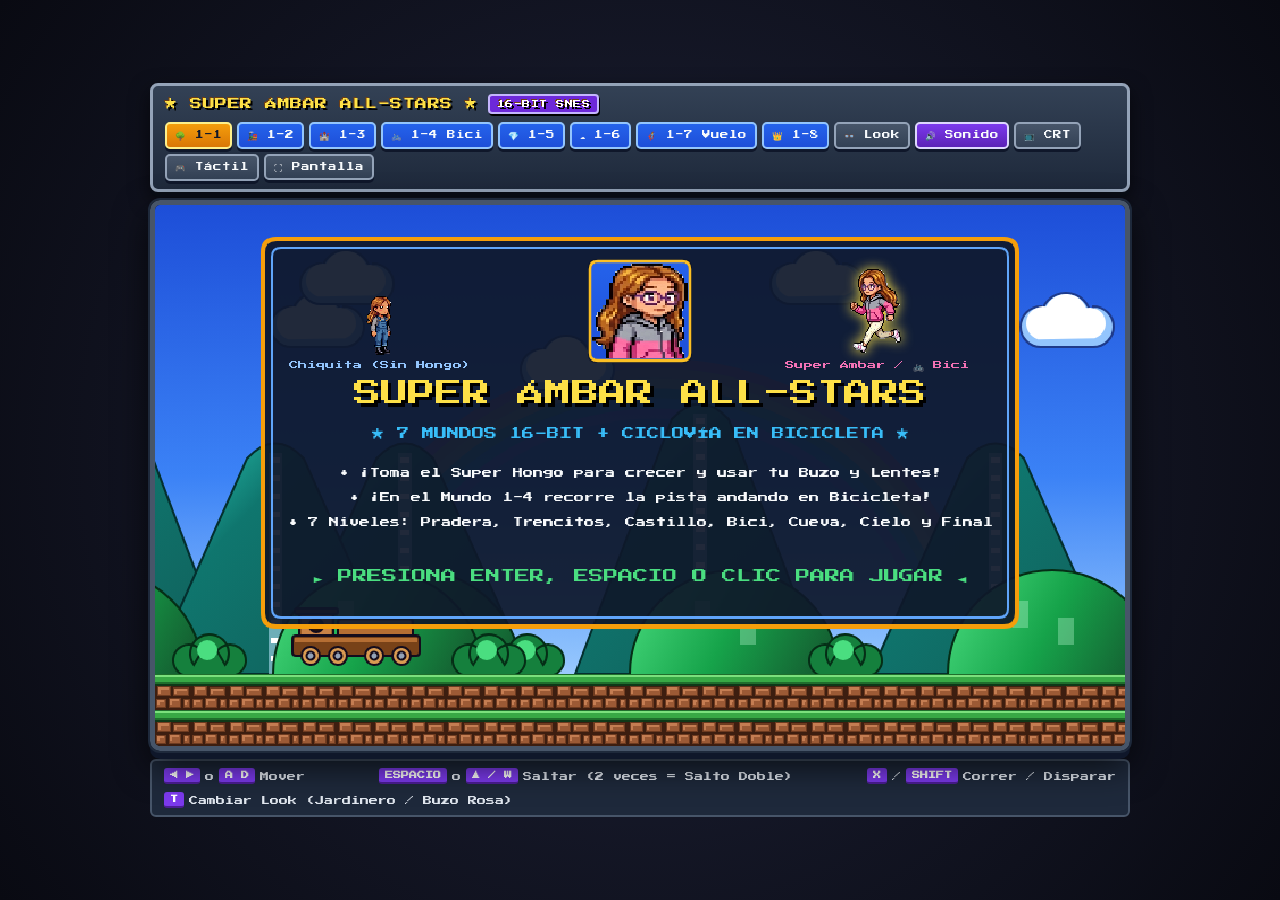
==== index.html @ 6b315549 "feat: agregar poster retro para Instagram y nuevo fondo de playa tropical para el nivel 1-4 de la bi" ====
<!DOCTYPE html>
<html lang="es">
<head>
  <meta charset="UTF-8" />
  <meta name="viewport" content="width=device-width, initial-scale=1.0, maximum-scale=1.0, user-scalable=no, viewport-fit=cover" />
  <meta name="mobile-web-app-capable" content="yes" />
  <meta name="apple-mobile-web-app-capable" content="yes" />
  <meta name="apple-mobile-web-app-status-bar-style" content="black-translucent" />
  <meta name="apple-mobile-web-app-title" content="Super Ámbar" />
  <meta name="theme-color" content="#0f101a" />
  <link rel="manifest" href="manifest.json" />
  <link rel="icon" type="image/png" href="assets/ambar_hoodie_0.png" />
  <link rel="apple-touch-icon" href="assets/ambar_hoodie_0.png" />
  <title>Super Ámbar All-Stars - 16-Bit SNES Edition</title>
  <link rel="stylesheet" href="css/style.css" />
</head>
<body>
  <div class="arcade-wrapper">
    <!-- Top Retro SNES Header -->
    <header class="arcade-header">
      <div class="brand-title">
        <span>★ SUPER ÁMBAR ALL-STARS ★</span>
        <span class="brand-badge">16-BIT SNES</span>
      </div>

      <div class="toolbar-buttons">
        <button class="retro-btn level-btn current-level" onclick="window.game && window.game.selectLevel(0)">
          🌳 1-1
        </button>
        <button class="retro-btn level-btn" onclick="window.game && window.game.selectLevel(1)">
          🚂 1-2
        </button>
        <button class="retro-btn level-btn" onclick="window.game && window.game.selectLevel(2)">
          🏰 1-3
        </button>
        <button class="retro-btn level-btn" onclick="window.game && window.game.selectLevel(3)" title="¡Nivel en Bicicleta por la Playa al Atardecer!">
          🚲 1-4 Bici
        </button>
        <button class="retro-btn level-btn" onclick="window.game && window.game.selectLevel(4)">
          💎 1-5
        </button>
        <button class="retro-btn level-btn" onclick="window.game && window.game.selectLevel(5)">
          ☁️ 1-6
        </button>
        <button class="retro-btn level-btn" onclick="window.game && window.game.selectLevel(6)" title="¡Nivel Volando como Superman!">
          🦸‍♀️ 1-7 Vuelo
        </button>
        <button class="retro-btn level-btn" onclick="window.game && window.game.selectLevel(7)">
          👑 1-8
        </button>
        <button class="retro-btn" onclick="window.game && window.game.cycleAmbarPowerUp()" title="Cambiar el look de Ámbar (Tecla T)">
          👓 Look
        </button>
        <button class="retro-btn active" id="btnAudio" onclick="toggleAudioBtn()">
          🔊 Sonido
        </button>
        <button class="retro-btn" id="btnCrt" onclick="toggleCrtBtn()">
          📺 CRT
        </button>
        <button class="retro-btn" id="btnTouch" onclick="toggleTouchBtn()">
          🎮 Táctil
        </button>
        <button class="retro-btn" id="btnFullscreen" onclick="toggleFullscreenBtn()" title="Pantalla Completa para Celular o PC">
          ⛶ Pantalla
        </button>
      </div>
    </header>

    <!-- Main Game Screen -->
    <main class="screen-bezel" id="screenBezel">
      <canvas id="gameCanvas" width="854" height="480"></canvas>
      <div class="crt-overlay" id="crtOverlay"></div>
    </main>

    <!-- Mobile / On-Screen Touch Gamepad (overlays in landscape, sits below screen in portrait!) -->
    <div class="touch-controls" id="touchControls">
      <div class="touch-dpad" id="touchDpad">
        <button class="touch-btn" id="touchLeft" aria-label="Izquierda">◀</button>
        <button class="touch-btn" id="touchRight" aria-label="Derecha">▶</button>
      </div>
      <div class="touch-actions">
        <button class="touch-btn action-magic" id="touchMagic" aria-label="Magia / Correr">
          <span>★</span>
          <small>TURBO</small>
        </button>
        <button class="touch-btn action-jump" id="touchJump" aria-label="Saltar">
          <span>▲</span>
          <small>SALTO</small>
        </button>
      </div>
    </div>

    <!-- Controls Help Bar -->
    <footer class="controls-bar">
      <div class="control-hint">
        <span class="key-badge">◀ ▶</span> o <span class="key-badge">A D</span> Mover
      </div>
      <div class="control-hint">
        <span class="key-badge">ESPACIO</span> o <span class="key-badge">▲ / W</span> Saltar (2 veces = Salto Doble)
      </div>
      <div class="control-hint">
        <span class="key-badge">X</span> / <span class="key-badge">SHIFT</span> Correr / Disparar
      </div>
      <div class="control-hint">
        <span class="key-badge">T</span> Cambiar Look (Jardinero / Buzo Rosa)
      </div>
    </footer>
  </div>

  <script src="js/audio.js"></script>
  <script src="js/sprite_assets.js"></script>
  <script src="js/sprites.js"></script>
  <script src="js/levels.js"></script>
  <script src="js/game.js"></script>
  <script>
    function toggleAudioBtn() {
      const muted = window.retroAudio.toggleMute();
      const btn = document.getElementById('btnAudio');
      btn.textContent = muted ? '🔇 Mudo' : '🔊 Sonido';
      btn.classList.toggle('active', !muted);
    }

    function toggleCrtBtn() {
      const overlay = document.getElementById('crtOverlay');
      const btn = document.getElementById('btnCrt');
      overlay.classList.toggle('enabled');
      btn.classList.toggle('active', overlay.classList.contains('enabled'));
    }

    function toggleTouchBtn(forceState) {
      const tc = document.getElementById('touchControls');
      const btn = document.getElementById('btnTouch');
      if (typeof forceState === 'boolean') {
        tc.classList.toggle('visible', forceState);
      } else {
        tc.classList.toggle('visible');
      }
      btn.classList.toggle('active', tc.classList.contains('visible'));
    }

    async function toggleFullscreenBtn() {
      const wrapper = document.documentElement;
      try {
        if (!document.fullscreenElement) {
          await wrapper.requestFullscreen();
          if (screen.orientation && screen.orientation.lock) {
            screen.orientation.lock('landscape').catch(() => {});
          }
        } else {
          await document.exitFullscreen();
        }
      } catch (e) {}
    }

    // Automatically activate touch gamepad on mobile phones & tablets!
    window.addEventListener('DOMContentLoaded', () => {
      const isTouchDevice = ('ontouchstart' in window) || (navigator.maxTouchPoints > 0) || window.matchMedia('(pointer: coarse)').matches;
      if (isTouchDevice) {
        toggleTouchBtn(true);
      }
    });
  </script>
</body>
</html>
---- css/style.css ----
@import url('https://fonts.googleapis.com/css2?family=Press+Start+2P&display=swap');

:root {
  --snes-bg-dark: #0f101a;
  --snes-purple: #5c4b99;
  --snes-lavender: #9d8df1;
  --snes-grey: #cbd5e1;
  --snes-gold: #f59e0b;
  --font-retro: 'Press Start 2P', 'Courier New', Courier, monospace;
}

* {
  box-sizing: border-box;
  margin: 0;
  padding: 0;
  user-select: none;
  -webkit-user-select: none;
  -webkit-touch-callout: none;
}

html, body {
  width: 100%;
  height: 100%;
  overscroll-behavior: none;
  touch-action: manipulation;
}

body {
  background: radial-gradient(circle at center, #1e2238 0%, #090a12 100%);
  color: #f8fafc;
  font-family: var(--font-retro);
  min-height: 100vh;
  min-height: 100dvh;
  display: flex;
  flex-direction: column;
  align-items: center;
  justify-content: center;
  overflow: hidden;
  padding: 8px;
}

.arcade-wrapper {
  position: relative;
  z-index: 1;
  width: 100%;
  max-width: 980px;
  display: flex;
  flex-direction: column;
  align-items: center;
  gap: 8px;
}

/* SNES All-Stars Header Bar */
.arcade-header {
  width: 100%;
  display: flex;
  align-items: center;
  justify-content: space-between;
  background: linear-gradient(180deg, #334155 0%, #1e293b 100%);
  padding: 8px 12px;
  border: 3px solid #94a3b8;
  border-radius: 8px;
  box-shadow: 0 5px 0 #090d16, 0 8px 20px rgba(0, 0, 0, 0.6);
  flex-wrap: wrap;
  gap: 8px;
}

.brand-title {
  display: flex;
  align-items: center;
  gap: 10px;
  font-size: 12px;
  color: #fde047;
  text-shadow: 2px 2px 0 #000, -1px -1px 0 #713f12;
  letter-spacing: 0.5px;
}

.brand-badge {
  background: #6d28d9;
  color: #fff;
  font-size: 8px;
  padding: 4px 7px;
  border-radius: 4px;
  border: 2px solid #c4b5fd;
  box-shadow: 1px 2px 0 #000;
}

.toolbar-buttons {
  display: flex;
  align-items: center;
  gap: 5px;
  flex-wrap: wrap;
}

.retro-btn {
  font-family: var(--font-retro);
  font-size: 8.5px;
  padding: 6px 8px;
  background: linear-gradient(180deg, #475569 0%, #334155 100%);
  color: #f8fafc;
  border: 2px solid #94a3b8;
  border-radius: 5px;
  cursor: pointer;
  box-shadow: 0 3px 0 #0f172a;
  transition: transform 0.08s, filter 0.15s;
  display: inline-flex;
  align-items: center;
  gap: 4px;
}

.retro-btn:hover {
  filter: brightness(1.15);
  transform: translateY(-1px);
}

.retro-btn:active {
  transform: translateY(2px);
  box-shadow: 0 1px 0 #0f172a;
}

.retro-btn.active {
  background: linear-gradient(180deg, #7c3aed 0%, #5b21b6 100%);
  border-color: #ddd6fe;
}

.retro-btn.level-btn {
  background: linear-gradient(180deg, #2563eb 0%, #1d4ed8 100%);
  border-color: #93c5fd;
}

.retro-btn.level-btn.current-level {
  background: linear-gradient(180deg, #f59e0b 0%, #d97706 100%);
  border-color: #fef08a;
  color: #0f172a;
}

/* Main SNES TV Bezel */
.screen-bezel {
  position: relative;
  width: 100%;
  aspect-ratio: 16 / 9;
  max-height: calc(100dvh - 135px);
  background: #000;
  border: 5px solid #475569;
  outline: 2px solid #1e293b;
  border-radius: 10px;
  box-shadow:
    inset 0 0 18px rgba(0, 0, 0, 0.9),
    0 8px 0 #0f172a,
    0 14px 35px rgba(0, 0, 0, 0.75);
  overflow: hidden;
  display: flex;
  align-items: center;
  justify-content: center;
}

#gameCanvas {
  width: 100%;
  height: 100%;
  display: block;
  image-rendering: pixelated;
  image-rendering: crisp-edges;
}

/* Optional CRT Scanlines Overlay */
.crt-overlay {
  position: absolute;
  inset: 0;
  pointer-events: none;
  background:
    linear-gradient(
      rgba(18, 16, 16, 0) 50%, 
      rgba(0, 0, 0, 0.22) 50%
    ),
    radial-gradient(
      circle at center,
      transparent 68%,
      rgba(0, 0, 0, 0.4) 100%
    );
  background-size: 100% 4px, 100% 100%;
  z-index: 5;
  opacity: 0;
  transition: opacity 0.25s;
}

.crt-overlay.enabled {
  opacity: 1;
}

/* Bottom Controls Info Bar */
.controls-bar {
  width: 100%;
  display: flex;
  align-items: center;
  justify-content: space-between;
  background: #1e293b;
  border: 2px solid #475569;
  border-radius: 6px;
  padding: 7px 12px;
  font-size: 9px;
  color: #e2e8f0;
  flex-wrap: wrap;
  gap: 8px;
}

.control-hint {
  display: inline-flex;
  align-items: center;
  gap: 5px;
}

.key-badge {
  background: #7c3aed;
  color: #fff;
  padding: 3px 6px;
  border-radius: 3px;
  border-bottom: 2px solid #4c1d95;
  font-weight: bold;
  font-size: 8px;
}

/* Ergonomic On-Screen Touch Gamepad */
.touch-controls {
  position: absolute;
  bottom: 52px;
  left: 18px;
  right: 18px;
  display: none;
  justify-content: space-between;
  align-items: flex-end;
  pointer-events: none;
  z-index: 20;
}

.touch-controls.visible {
  display: flex;
}

.touch-dpad, .touch-actions {
  display: flex;
  gap: 14px;
  pointer-events: auto;
  touch-action: none;
}

.touch-btn {
  width: 64px;
  height: 64px;
  border-radius: 50%;
  background: rgba(30, 41, 59, 0.78);
  border: 3px solid #cbd5e1;
  color: #fff;
  font-family: var(--font-retro);
  font-size: 16px;
  display: flex;
  flex-direction: column;
  align-items: center;
  justify-content: center;
  gap: 2px;
  box-shadow: 0 5px 0 rgba(15, 23, 42, 0.9), 0 6px 14px rgba(0, 0, 0, 0.6);
  cursor: pointer;
  touch-action: none;
}

.touch-btn small {
  font-size: 6px;
  letter-spacing: 0.3px;
  opacity: 0.9;
}

.touch-btn:active, .touch-btn.pressed {
  background: rgba(250, 204, 21, 0.92);
  border-color: #ffffff;
  color: #0f172a;
  transform: translateY(2px) scale(0.95);
}

.touch-btn.action-jump {
  width: 72px;
  height: 72px;
  background: rgba(37, 99, 235, 0.82);
  border-color: #93c5fd;
}

.touch-btn.action-magic {
  width: 64px;
  height: 64px;
  background: rgba(219, 39, 119, 0.82);
  border-color: #f9a8d4;
}

/* Mobile Portrait Mode: Dock Gamepad below the TV Screen (Handheld Console Layout!) */
@media (max-width: 768px) and (orientation: portrait) {
  body {
    justify-content: flex-start;
    padding: 6px;
  }
  .brand-title {
    font-size: 10px;
  }
  .controls-bar {
    display: none;
  }
  .touch-controls {
    position: static;
    display: flex;
    width: 100%;
    margin-top: 12px;
    padding: 14px 18px;
    background: linear-gradient(180deg, #1e293b 0%, #0f172a 100%);
    border: 3px solid #475569;
    border-radius: 14px;
    box-shadow: 0 6px 0 #090d16;
  }
}

/* Mobile Landscape Mode: Maximize Game Screen & Float Translucent Controls */
@media (max-height: 540px) and (orientation: landscape) {
  body {
    padding: 3px 6px;
  }
  .arcade-wrapper {
    gap: 4px;
    max-width: 100%;
  }
  .arcade-header {
    padding: 4px 8px;
    gap: 4px;
  }
  .brand-title {
    font-size: 9px;
  }
  .retro-btn {
    font-size: 7.5px;
    padding: 4px 6px;
  }
  .screen-bezel {
    max-height: calc(100dvh - 46px);
    border-width: 3px;
  }
  .controls-bar {
    display: none;
  }
  .touch-controls {
    display: flex;
    bottom: 12px;
    left: 16px;
    right: 16px;
  }
}
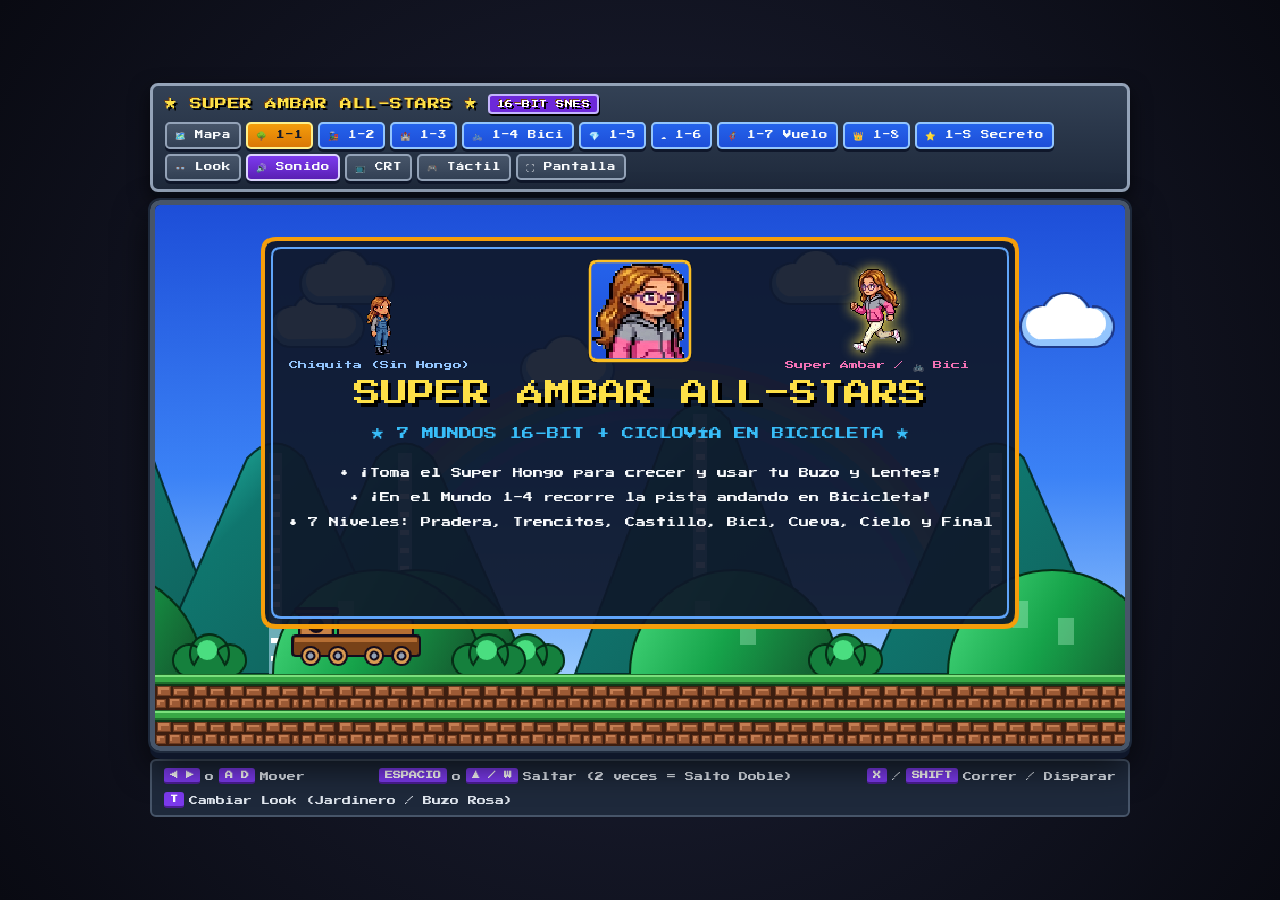
==== commit bb7136e2: "feat: implementar Mapa del Mundo interactivo Overworld (16-bit SNES) y Nivel Secreto 1-S con Salidas" ====
--- a/index.html
+++ b/index.html
@@ -24,6 +24,9 @@
       </div>
 
       <div class="toolbar-buttons">
+        <button class="retro-btn" id="btnMap" onclick="window.game && window.game.enterMapScreen()" title="Ver Mapa del Mundo (Overworld Map)">
+          🗺️ Mapa
+        </button>
         <button class="retro-btn level-btn current-level" onclick="window.game && window.game.selectLevel(0)">
           🌳 1-1
         </button>
@@ -47,6 +50,9 @@
         </button>
         <button class="retro-btn level-btn" onclick="window.game && window.game.selectLevel(7)">
           👑 1-8
+        </button>
+        <button class="retro-btn level-btn" onclick="window.game && window.game.selectLevel(8)" title="¡Nivel Secreto Desbloqueable: La Vía Láctea Estelar!">
+          ⭐ 1-S Secreto
         </button>
         <button class="retro-btn" onclick="window.game && window.game.cycleAmbarPowerUp()" title="Cambiar el look de Ámbar (Tecla T)">
           👓 Look
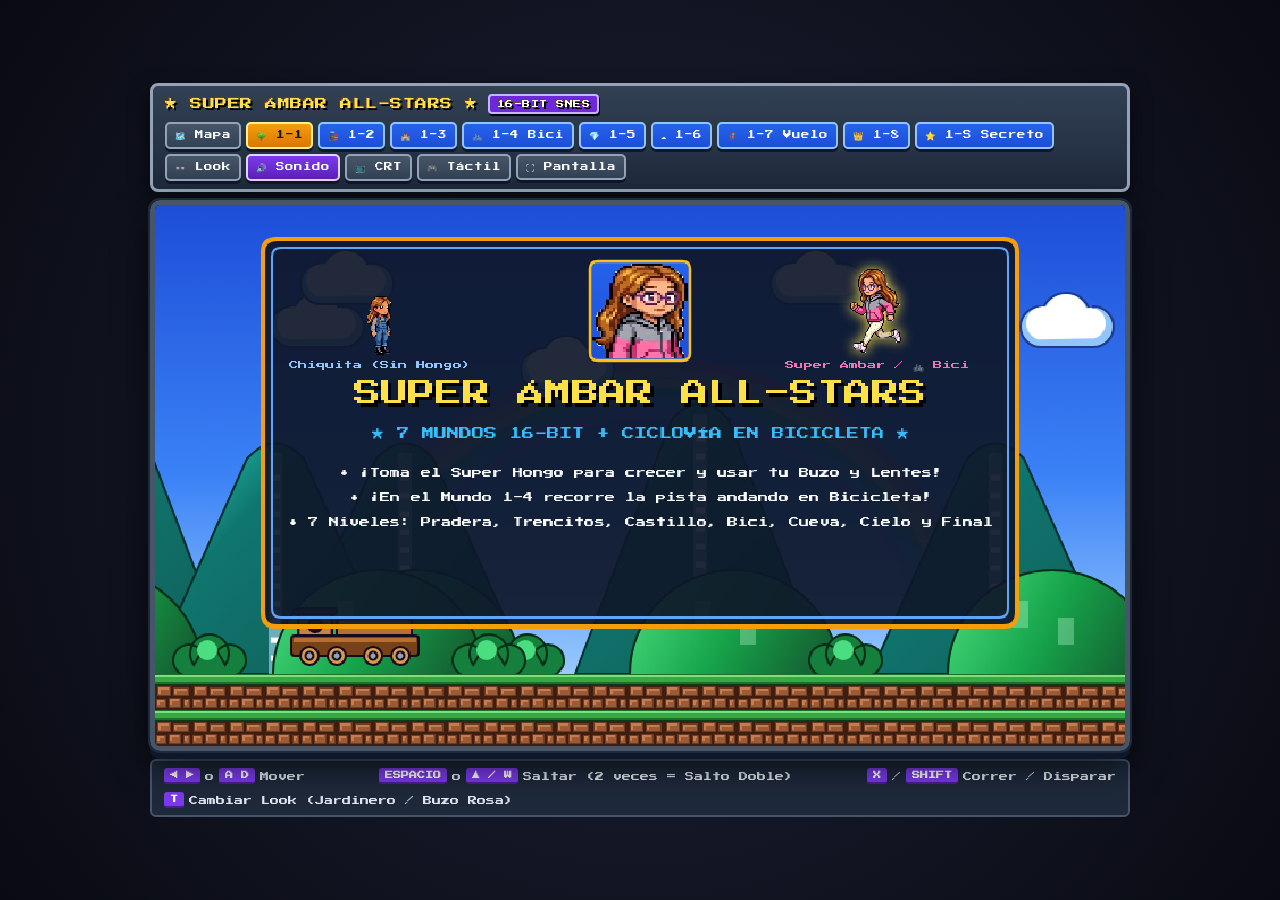
==== commit 24f62ede: "feat: agregar D-Pad con subir y bajar en movil y redisenar los 9 temas de niveles unicos" ====
--- a/index.html
+++ b/index.html
@@ -81,8 +81,11 @@
     <!-- Mobile / On-Screen Touch Gamepad (overlays in landscape, sits below screen in portrait!) -->
     <div class="touch-controls" id="touchControls">
       <div class="touch-dpad" id="touchDpad">
-        <button class="touch-btn" id="touchLeft" aria-label="Izquierda">◀</button>
-        <button class="touch-btn" id="touchRight" aria-label="Derecha">▶</button>
+        <button class="touch-btn dpad-up" id="touchUp" aria-label="Subir">▲</button>
+        <button class="touch-btn dpad-left" id="touchLeft" aria-label="Izquierda">◀</button>
+        <div class="dpad-center" aria-hidden="true">★</div>
+        <button class="touch-btn dpad-right" id="touchRight" aria-label="Derecha">▶</button>
+        <button class="touch-btn dpad-down" id="touchDown" aria-label="Bajar">▼</button>
       </div>
       <div class="touch-actions">
         <button class="touch-btn action-magic" id="touchMagic" aria-label="Magia / Correr">
--- a/css/style.css
+++ b/css/style.css
@@ -236,11 +236,70 @@
   display: flex;
 }
 
-.touch-dpad, .touch-actions {
+.touch-dpad {
+  display: grid;
+  grid-template-columns: repeat(3, 50px);
+  grid-template-rows: repeat(3, 50px);
+  gap: 3px;
+  pointer-events: auto;
+  touch-action: none;
+  user-select: none;
+}
+
+.touch-dpad .touch-btn {
+  width: 50px;
+  height: 50px;
+  border-radius: 8px;
+  font-size: 18px;
+  padding: 0;
+  box-shadow: 0 4px 0 rgba(15, 23, 42, 0.9), 0 5px 12px rgba(0, 0, 0, 0.6);
+}
+
+.touch-dpad .dpad-up {
+  grid-column: 2;
+  grid-row: 1;
+  border-radius: 12px 12px 4px 4px;
+}
+
+.touch-dpad .dpad-left {
+  grid-column: 1;
+  grid-row: 2;
+  border-radius: 12px 4px 4px 12px;
+}
+
+.touch-dpad .dpad-center {
+  grid-column: 2;
+  grid-row: 2;
+  background: rgba(15, 23, 42, 0.85);
+  border: 2px solid #334155;
+  border-radius: 4px;
+  display: flex;
+  align-items: center;
+  justify-content: center;
+  color: #facc15;
+  font-size: 13px;
+  pointer-events: none;
+  box-shadow: inset 0 2px 4px rgba(0, 0, 0, 0.6);
+}
+
+.touch-dpad .dpad-right {
+  grid-column: 3;
+  grid-row: 2;
+  border-radius: 4px 12px 12px 4px;
+}
+
+.touch-dpad .dpad-down {
+  grid-column: 2;
+  grid-row: 3;
+  border-radius: 4px 4px 12px 12px;
+}
+
+.touch-actions {
   display: flex;
   gap: 14px;
   pointer-events: auto;
   touch-action: none;
+  align-self: flex-end;
 }
 
 .touch-btn {
@@ -347,4 +406,13 @@
     left: 16px;
     right: 16px;
   }
-}
+  .touch-dpad {
+    grid-template-columns: repeat(3, 44px);
+    grid-template-rows: repeat(3, 44px);
+  }
+  .touch-dpad .touch-btn {
+    width: 44px;
+    height: 44px;
+    font-size: 15px;
+  }
+}
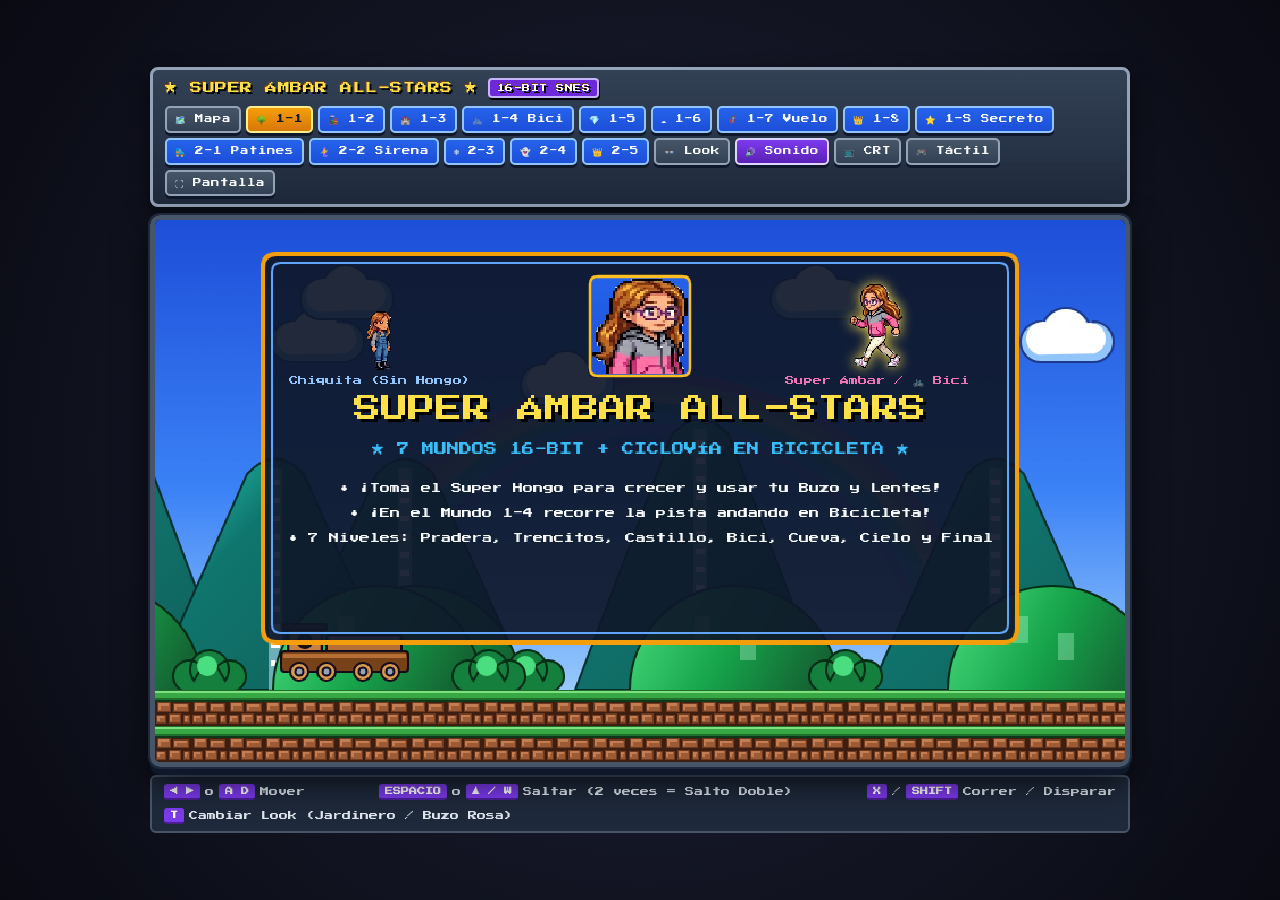
==== commit b6ea4092: "feat: Agregar Mundo 2 completo con Ámbar Sirena y Patines, Overworld Map interactivo y soporte móvil" ====
--- a/index.html
+++ b/index.html
@@ -53,6 +53,21 @@
         </button>
         <button class="retro-btn level-btn" onclick="window.game && window.game.selectLevel(8)" title="¡Nivel Secreto Desbloqueable: La Vía Láctea Estelar!">
           ⭐ 1-S Secreto
+        </button>
+        <button class="retro-btn level-btn" onclick="window.game && window.game.selectLevel(9)" title="¡Mundo 2-1: En Patines por el Parque Costero!">
+          🛼 2-1 Patines
+        </button>
+        <button class="retro-btn level-btn" onclick="window.game && window.game.selectLevel(10)" title="¡Mundo 2-2: Ámbar Sirena en el Arrecife de Coral!">
+          🧜‍♀️ 2-2 Sirena
+        </button>
+        <button class="retro-btn level-btn" onclick="window.game && window.game.selectLevel(11)" title="¡Mundo 2-3: Valle Glacial y Nieve!">
+          ❄️ 2-3
+        </button>
+        <button class="retro-btn level-btn" onclick="window.game && window.game.selectLevel(12)" title="¡Mundo 2-4: Mansión Encantada de los Boos!">
+          👻 2-4
+        </button>
+        <button class="retro-btn level-btn" onclick="window.game && window.game.selectLevel(13)" title="¡Mundo 2-5: Fortaleza Glacial del Rey Escarcha!">
+          👑 2-5
         </button>
         <button class="retro-btn" onclick="window.game && window.game.cycleAmbarPowerUp()" title="Cambiar el look de Ámbar (Tecla T)">
           👓 Look
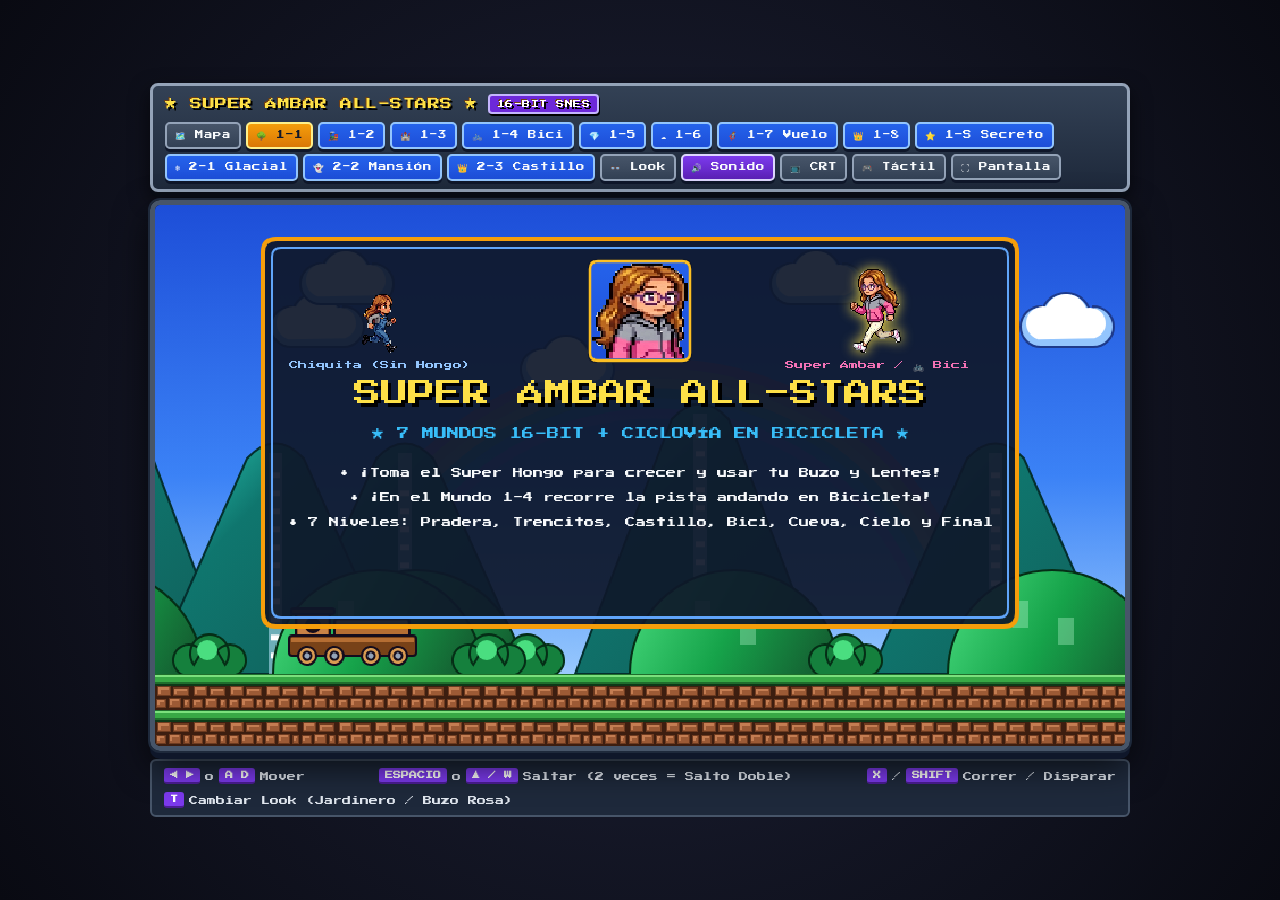
==== commit 948f5dc0: "feat: Rediseño completo del mapa overworld 16-bit SNES, mejora de fondos, Boos auténticos y eliminac" ====
--- a/index.html
+++ b/index.html
@@ -54,20 +54,14 @@
         <button class="retro-btn level-btn" onclick="window.game && window.game.selectLevel(8)" title="¡Nivel Secreto Desbloqueable: La Vía Láctea Estelar!">
           ⭐ 1-S Secreto
         </button>
-        <button class="retro-btn level-btn" onclick="window.game && window.game.selectLevel(9)" title="¡Mundo 2-1: En Patines por el Parque Costero!">
-          🛼 2-1 Patines
+        <button class="retro-btn level-btn" onclick="window.game && window.game.selectLevel(9)" title="¡Mundo 2-1: Valle Glacial y Bosque Nevado!">
+          ❄️ 2-1 Glacial
         </button>
-        <button class="retro-btn level-btn" onclick="window.game && window.game.selectLevel(10)" title="¡Mundo 2-2: Ámbar Sirena en el Arrecife de Coral!">
-          🧜‍♀️ 2-2 Sirena
+        <button class="retro-btn level-btn" onclick="window.game && window.game.selectLevel(10)" title="¡Mundo 2-2: Mansión Encantada de los Boos!">
+          👻 2-2 Mansión
         </button>
-        <button class="retro-btn level-btn" onclick="window.game && window.game.selectLevel(11)" title="¡Mundo 2-3: Valle Glacial y Nieve!">
-          ❄️ 2-3
-        </button>
-        <button class="retro-btn level-btn" onclick="window.game && window.game.selectLevel(12)" title="¡Mundo 2-4: Mansión Encantada de los Boos!">
-          👻 2-4
-        </button>
-        <button class="retro-btn level-btn" onclick="window.game && window.game.selectLevel(13)" title="¡Mundo 2-5: Fortaleza Glacial del Rey Escarcha!">
-          👑 2-5
+        <button class="retro-btn level-btn" onclick="window.game && window.game.selectLevel(11)" title="¡Mundo 2-3: Fortaleza Glacial del Rey Escarcha!">
+          👑 2-3 Castillo
         </button>
         <button class="retro-btn" onclick="window.game && window.game.cycleAmbarPowerUp()" title="Cambiar el look de Ámbar (Tecla T)">
           👓 Look
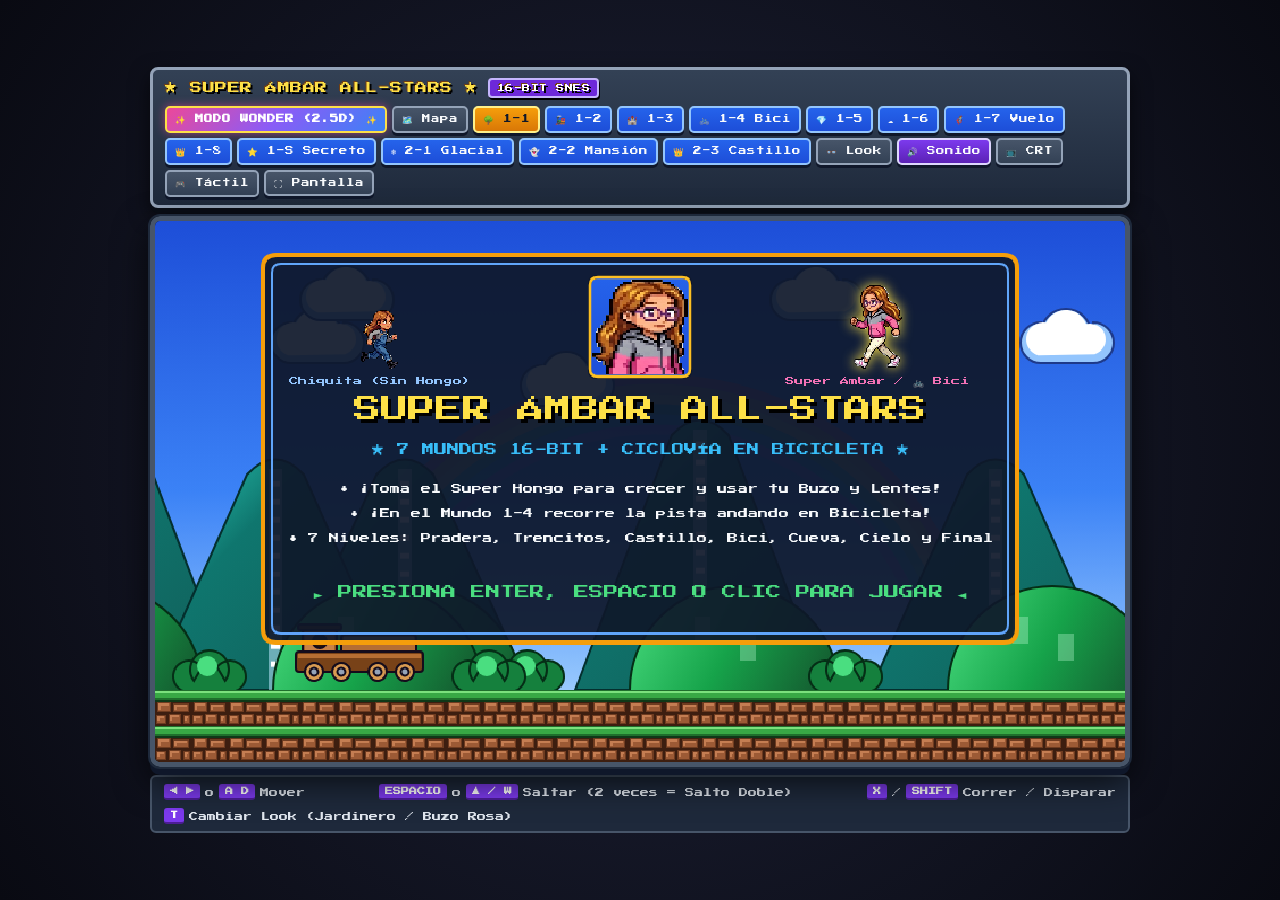
==== commit 5dd561c0: "feat: Inicializar proyecto 2.5D en Godot Engine con exportacion Web HTML5 (Modo Wonder)" ====
--- a/index.html
+++ b/index.html
@@ -24,6 +24,9 @@
       </div>
 
       <div class="toolbar-buttons">
+        <a href="wonder/index.html" class="retro-btn" style="background: linear-gradient(135deg, #ec4899, #8b5cf6, #3b82f6); color: #fff; font-weight: bold; border-color: #fde047; box-shadow: 0 0 10px rgba(236, 72, 153, 0.6); text-decoration: none;" title="¡Probar la nueva versión 2.5D moderna hecha en Godot!">
+          ✨ MODO WONDER (2.5D) ✨
+        </a>
         <button class="retro-btn" id="btnMap" onclick="window.game && window.game.enterMapScreen()" title="Ver Mapa del Mundo (Overworld Map)">
           🗺️ Mapa
         </button>
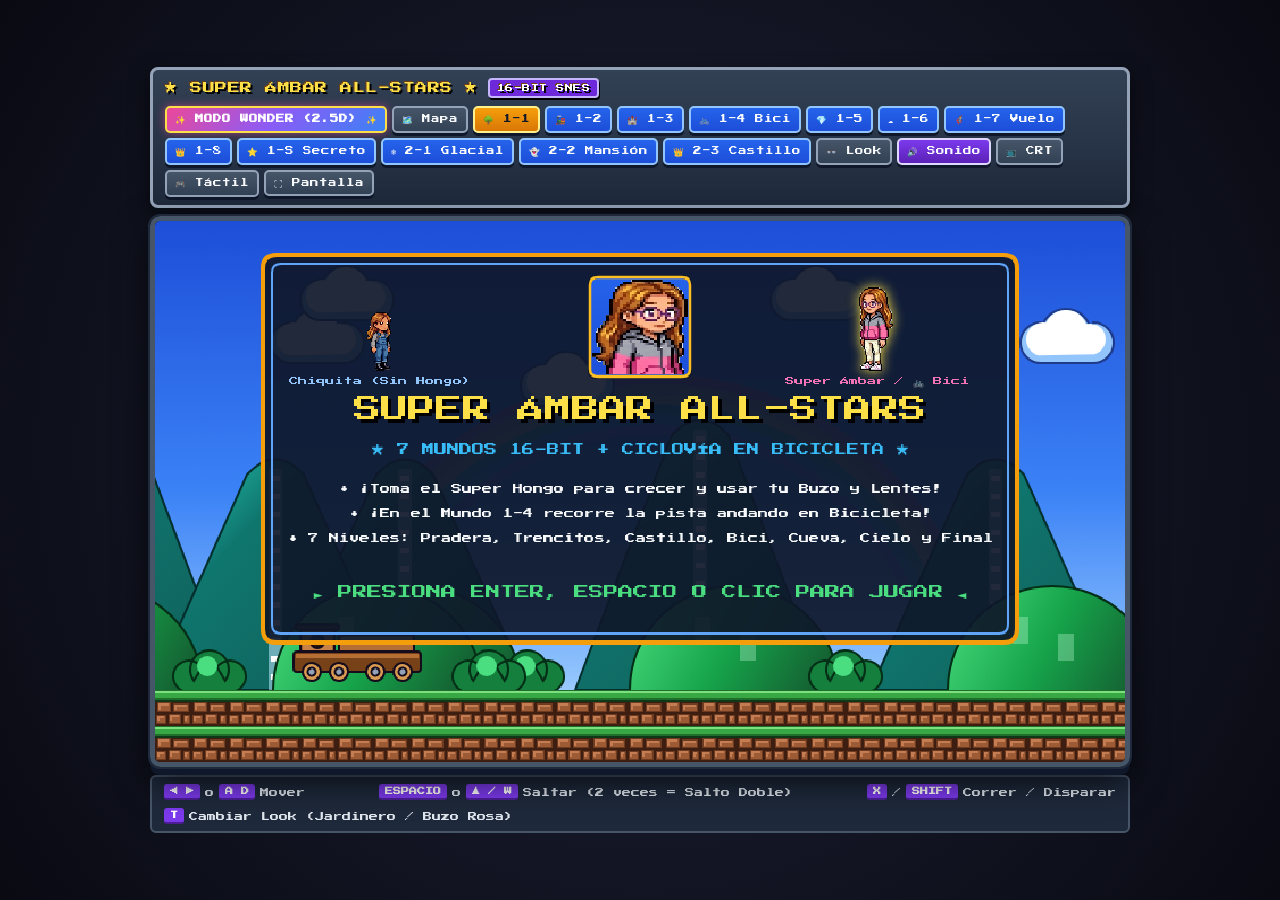
==== commit ca957542: "Fix dark screen in Wonder 2.5D web mode: base path resolution, trailing slash routing, procedural sk" ====
--- a/index.html
+++ b/index.html
@@ -24,7 +24,7 @@
       </div>
 
       <div class="toolbar-buttons">
-        <a href="wonder/index.html" class="retro-btn" style="background: linear-gradient(135deg, #ec4899, #8b5cf6, #3b82f6); color: #fff; font-weight: bold; border-color: #fde047; box-shadow: 0 0 10px rgba(236, 72, 153, 0.6); text-decoration: none;" title="¡Probar la nueva versión 2.5D moderna hecha en Godot!">
+        <a href="wonder/" class="retro-btn" style="background: linear-gradient(135deg, #ec4899, #8b5cf6, #3b82f6); color: #fff; font-weight: bold; border-color: #fde047; box-shadow: 0 0 10px rgba(236, 72, 153, 0.6); text-decoration: none;" title="¡Probar la nueva versión 2.5D moderna hecha en Godot!">
           ✨ MODO WONDER (2.5D) ✨
         </a>
         <button class="retro-btn" id="btnMap" onclick="window.game && window.game.enterMapScreen()" title="Ver Mapa del Mundo (Overworld Map)">
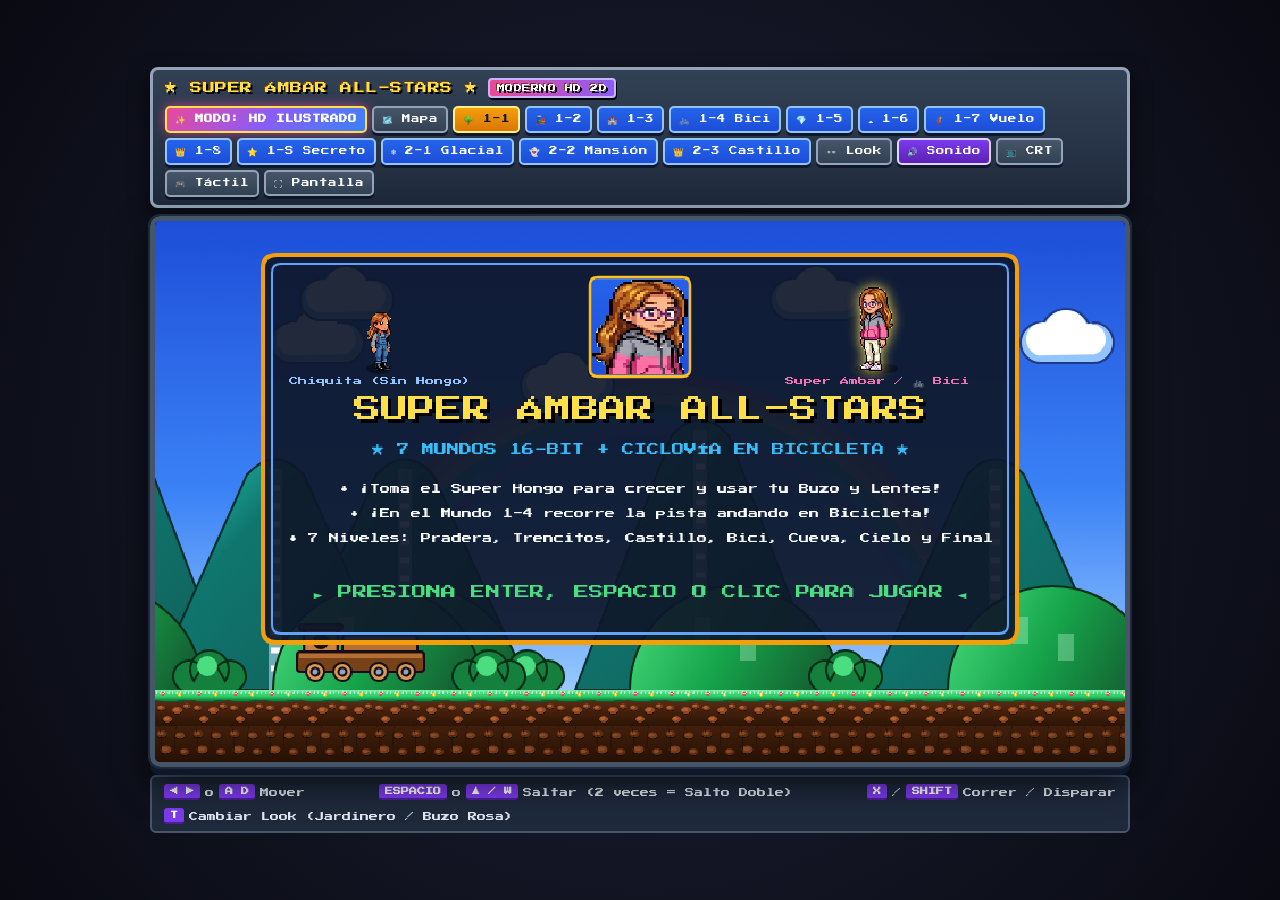
==== commit d62ada59: "Add Modern 2D HD engine: high-resolution beveled tiles, dynamic 2D lighting, weather particle system" ====
--- a/index.html
+++ b/index.html
@@ -24,9 +24,9 @@
       </div>
 
       <div class="toolbar-buttons">
-        <a href="wonder/" class="retro-btn" style="background: linear-gradient(135deg, #ec4899, #8b5cf6, #3b82f6); color: #fff; font-weight: bold; border-color: #fde047; box-shadow: 0 0 10px rgba(236, 72, 153, 0.6); text-decoration: none;" title="¡Probar la nueva versión 2.5D moderna hecha en Godot!">
-          ✨ MODO WONDER (2.5D) ✨
-        </a>
+        <button class="retro-btn" id="btnHdToggle" onclick="window.ModernHD && window.ModernHD.toggle()" style="background: linear-gradient(135deg, #ec4899, #8b5cf6, #3b82f6); color: #fff; font-weight: bold; border-color: #fde047; box-shadow: 0 0 10px rgba(236, 72, 153, 0.6);" title="¡Alternar en tiempo real entre Modo HD Ilustrado Moderno y Modo 16-Bit Retro (Tecla H)!">
+          ✨ MODO: HD ILUSTRADO
+        </button>
         <button class="retro-btn" id="btnMap" onclick="window.game && window.game.enterMapScreen()" title="Ver Mapa del Mundo (Overworld Map)">
           🗺️ Mapa
         </button>
@@ -133,6 +133,7 @@
   <script src="js/sprites.js"></script>
   <script src="js/levels.js"></script>
   <script src="js/game.js"></script>
+  <script src="js/modern_hd.js"></script>
   <script>
     function toggleAudioBtn() {
       const muted = window.retroAudio.toggleMute();
